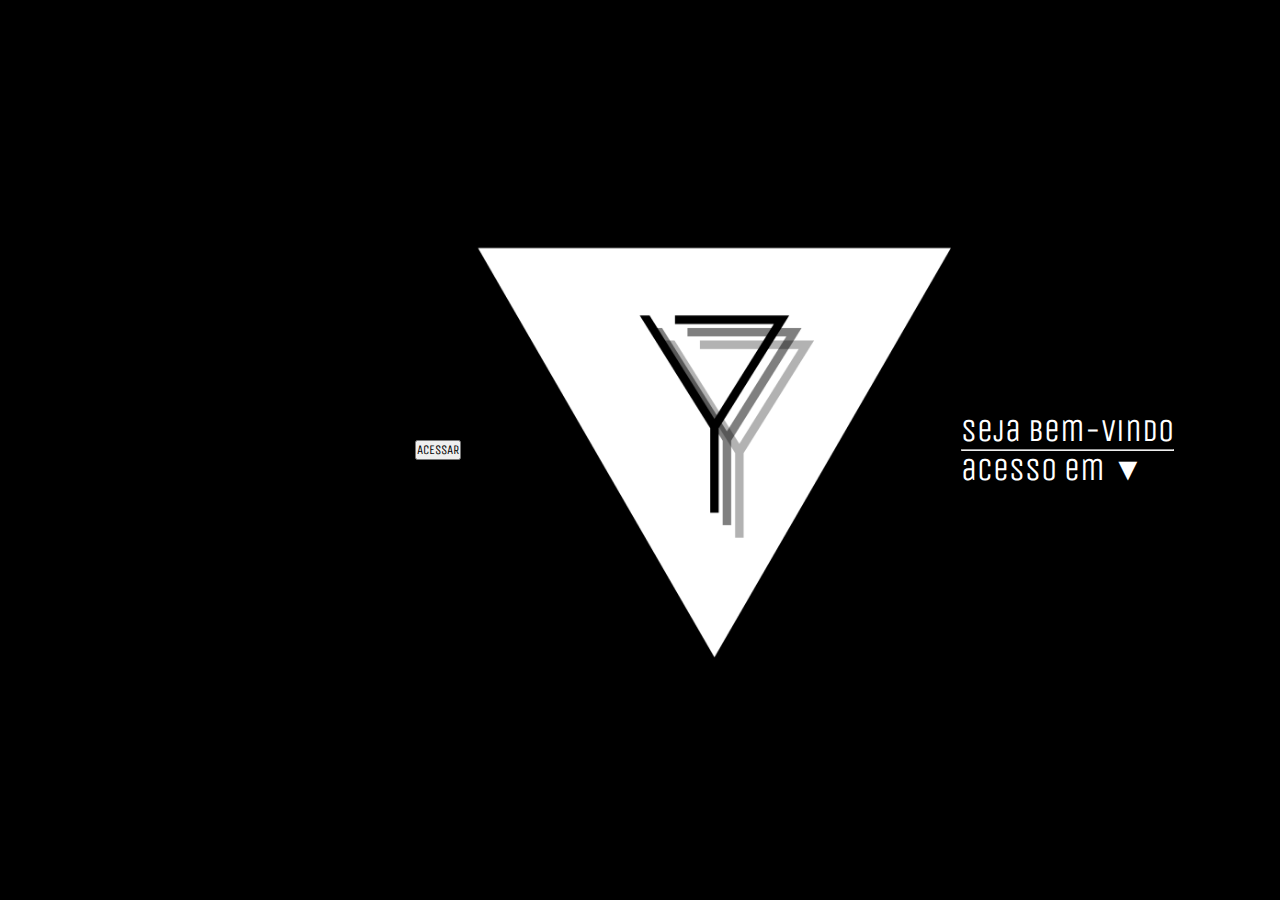
==== index.html @ 662b667f "Initial commit" ====
<!DOCTYPE html>
<html lang="en">
<head>
  <meta charset="UTF-8">
  <meta http-equiv="X-UA-Compatible" content="IE=edge">
  <meta name="viewport" content="width=device-width, initial-scale=1.0">
  <link rel="sortcut icon" href="img/LOGO YU -paraguia .png" type="image/x-icon" />
  <link rel="stylesheet" href="CSS/style.css">
  <title>Yuri Holtman Purcote</title>
</head>
<body class=" black imgDeAcesso flex-center " id="all"> 
  <section class="flex-center">
    <h2>
      Meu nome é Yuri,<br> e este é meu portifólio <br>
    </h2>
    <button>ACESSAR</button>
    <img src="img/LOGO YU -paraguia .png" alt="" class=" black imgDeAcesso " id="imgWhite">
    <h3 >
      Seja Bem-Vindo <br>
      <hr>
      acesso em ▼
    </h3>
  </section>
</body>
<script src="JS/style.js"></script>
</html>
---- CSS/style.css ----
@font-face {
  font-family: "home";
  src: url("../FONTE/UnicaOne-Regular.ttf");
}
:root {
  --cor1: #ffffff;
  --cor2: #000000;
}
* {
  margin: 0;
  padding: 0;
}
body {
  max-width: 100%;
  height: 100vh;
}
section {
  flex-direction: row;
  flex-wrap: nowrap;
}
/* flex  center center*/
.flex-center {
  display: flex;
  align-items: center;
  justify-content: center;
}

img {
  cursor: pointer;
  max-width: 500px;
  min-width: 500px;
}

.black {
  background-color: var(--cor2);
}
.white {
  background: var(--cor1);
}

/* h3 */
h3 {
  color: var(--cor1);
  background-color: transparent;
  font-family: "home";
  font-weight: normal;
  font-size: 2em;
}
h2 {
  color: var(--cor2);
  background-color: transparent;
  font-family: "home";
  font-weight: normal;
  font-size: 2em;
}
button {
  font-family: "home";
}

/* ANIMA */
.slide-in-left {
  -webkit-animation: slide-in-left 0.5s ease-in-out 2s both;
  animation: slide-in-left 0.5s ease-in-out 2s both;
}
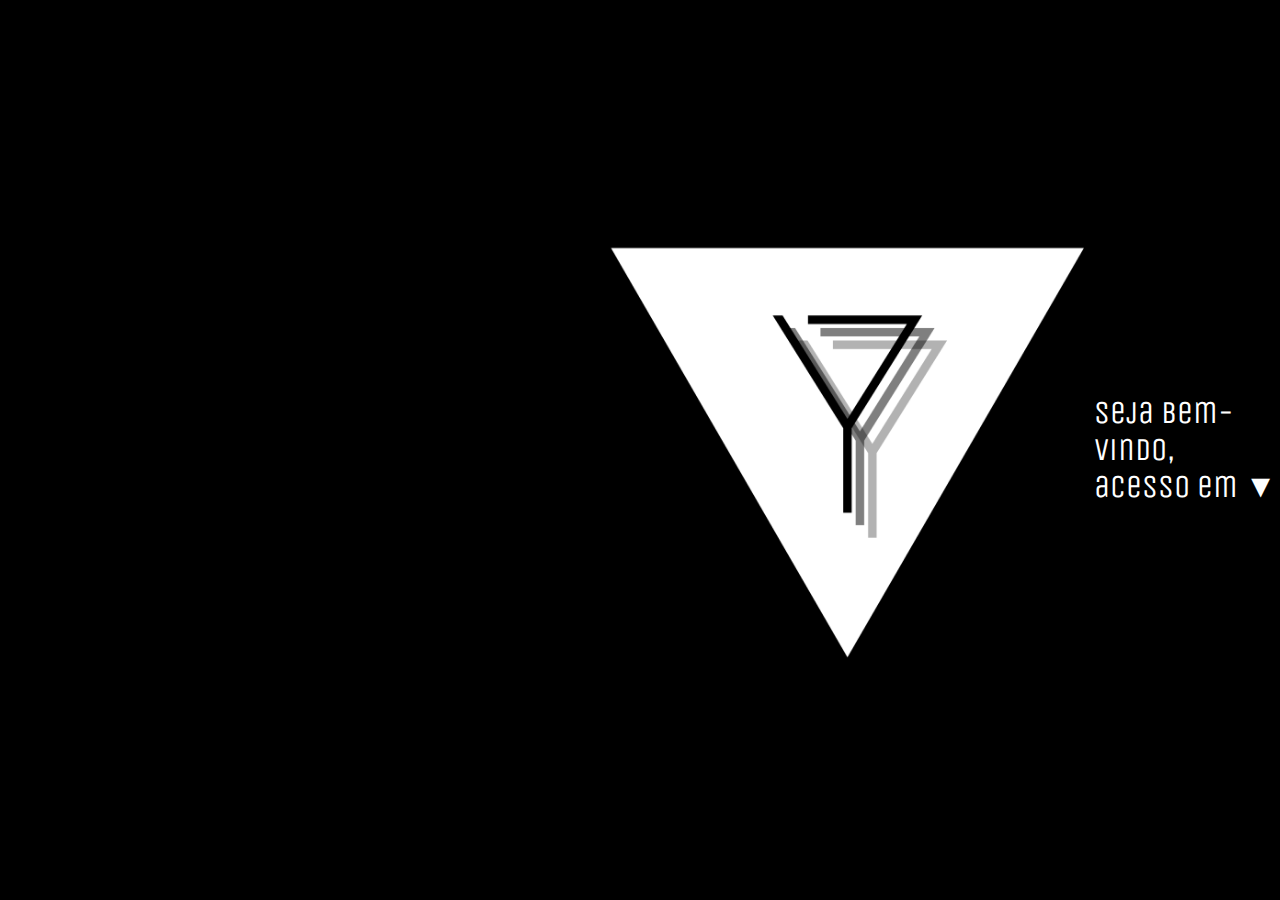
==== commit 214babb8: "Ocultando extensão da Url" ====
--- a/index.html
+++ b/index.html
@@ -1,3 +1,4 @@
+#include file="caminho-do-menu"
 <!DOCTYPE html>
 <html lang="en">
 <head>
@@ -9,15 +10,15 @@
   <title>Yuri Holtman Purcote</title>
 </head>
 <body class=" black imgDeAcesso flex-center " id="all"> 
+  <div class="cursorTRI"></div>
   <section class="flex-center">
     <h2>
-      Meu nome é Yuri,<br> e este é meu portifólio <br>
+      Espero que encontre o que procura<br> 
+      <button id="acesso">Entrar</button>
     </h2>
-    <button>ACESSAR</button>
     <img src="img/LOGO YU -paraguia .png" alt="" class=" black imgDeAcesso " id="imgWhite">
     <h3 >
-      Seja Bem-Vindo <br>
-      <hr>
+      Seja Bem-Vindo, <br>
       acesso em ▼
     </h3>
   </section>
